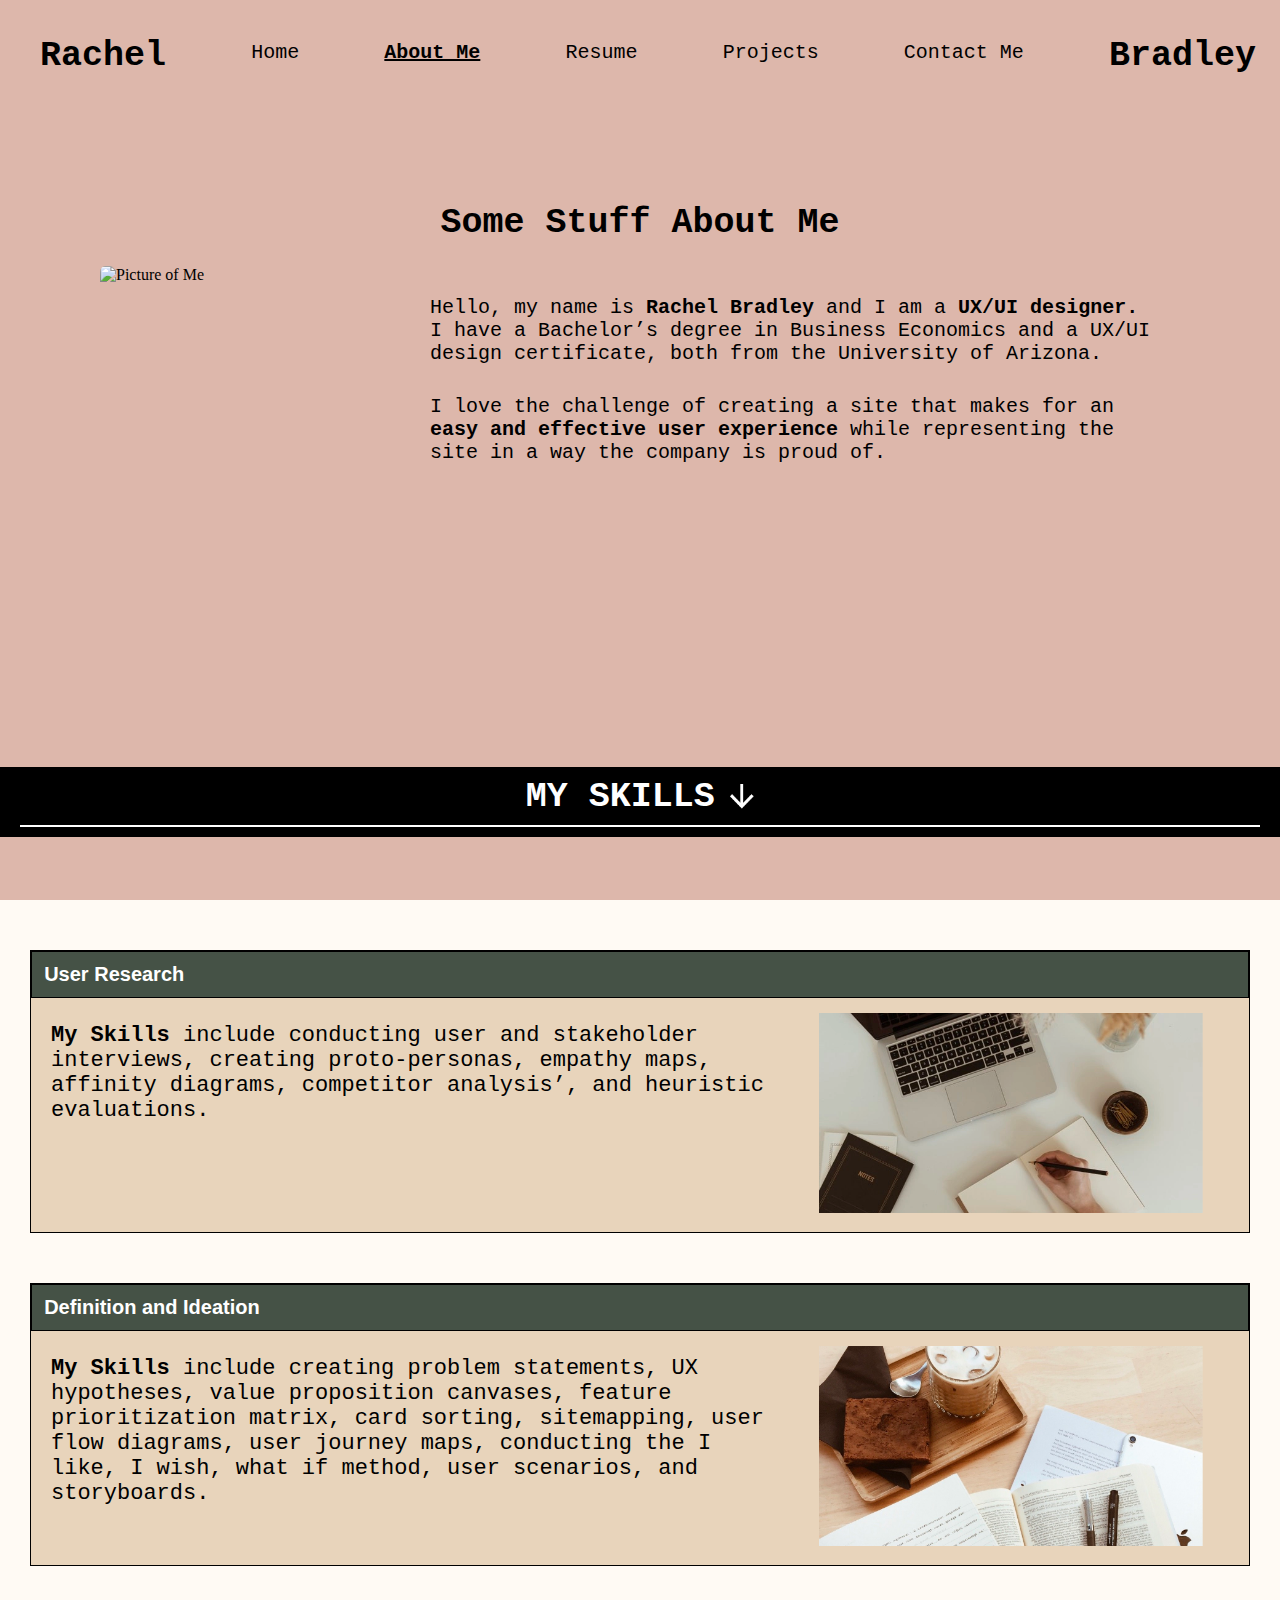
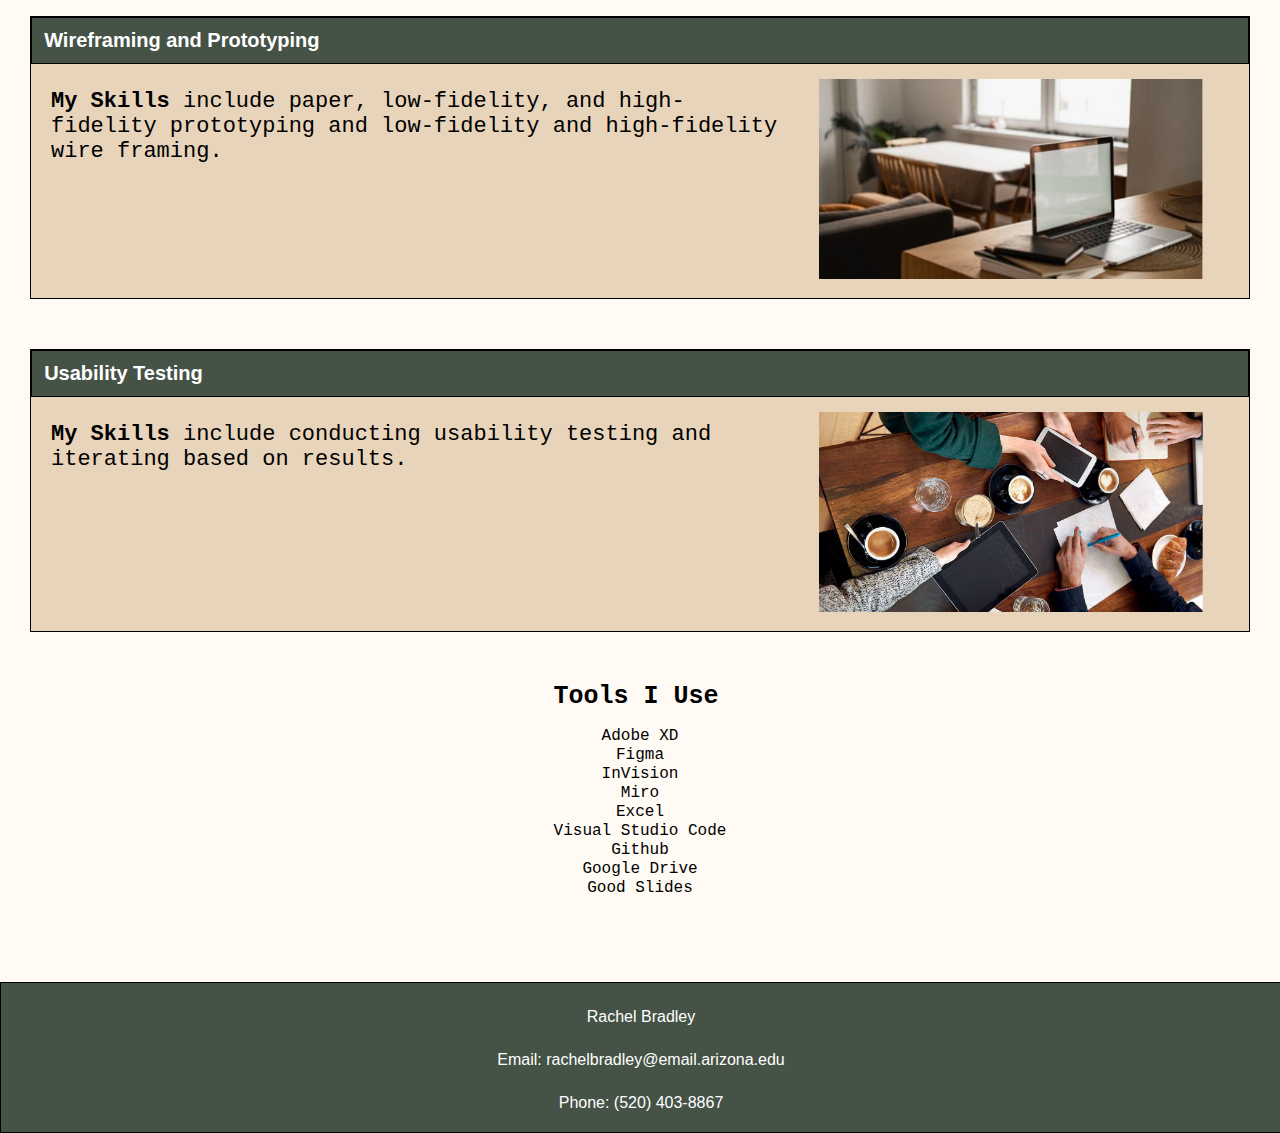
==== About Me.html @ d70fb80a "1.0" ====
<!DOCTYPE html>
<html>
    <head>
        <title>About Me</title>
        <link rel="stylesheet" href="css/About Me.css">
        <link rel="stylesheet" href="css/Fixed.css">
        
    </head>

      <body>

        <header class="header">
          <nav>
            <ul>
              <li>
                <a href="Home Page.html">Rachel</a>
              </li>
              <li>
                <a href="Home Page.html">Home</a>
              </li>
              <li>
                <a href="About Me.html">About Me</a>
              </li>
              <li>
                <a href="Resume.html">Resume</a>
              </li>
              <li>
                <a href="My Work.html">Projects</a>
              </li>
              <li>
                <a href="Contact Me.html">Contact Me</a>
              </li>
              <li>
                <a href="Home Page.html">Bradley</a>
              </li>
            </ul> 
          </nav>
      </header>
  
    <section class="hero">
      <section class="home"> 
          <h1>Some Stuff About Me</h1>
          <div class="intro">
          <img class="GradPic" src="images/GradPic.JPG" alt="Picture of Me">
          <div class="text">
            <p>Hello, my name is <span style=color:black;font-weight:bold>Rachel Bradley</span> and I am a <span style=color:black;font-weight:bold>UX/UI designer.</span> I have a Bachelor’s degree in Business Economics and a UX/UI design certificate, both from the University of Arizona.</p>
            <p>I love the challenge of creating a site that makes for an <span style=color:black;font-weight:bold>easy and effective user experience</span> while representing the site in a way the company is proud of.</p>
          </div>
        </div>
      </section>

      <div class="myworkheader">
        <div class="work">
          <h3>MY SKILLS</h3>
          <img class="arrow" src="images/arrow.png" alt="arrow">
        </div>
    
        <hr class="hr">
      </div>
  </section>
  
  <section>
    <div class="card" id="card1">
      <div class="cardtitle">
        <h4>User Research</h4>
      </div>
        <div class="cardinner">
          <div class="summary">
            <p><strong>My Skills</strong> include conducting user and stakeholder interviews, creating proto-personas, empathy maps, affinity diagrams, competitor analysis’, and heuristic evaluations.</p>
          </div>
          <div class="cardimg">
            <img class="display" src="images/user research.png" alt=display>
          </div>
        </div>
    </div>
  </section>

  <section>
    <div class="card">
      <div class="cardtitle">
        <h4>Definition and Ideation</h4>
      </div>
        <div class="cardinner">
          <div class="summary">
            <p><strong>My Skills</strong> include creating problem statements, UX hypotheses, value proposition canvases, feature prioritization matrix, card sorting, sitemapping, user flow diagrams, user journey maps, conducting the I like, I wish, what if method, user scenarios, and storyboards.</p>
          </div>
          <div class="cardimg">
            <img class="display" src="images/definition and ideation.png" alt=display>
          </div>
        </div>
    </div>
  </section>
    
  <section>
    <div class="card">
      <div class="cardtitle">
        <h4>Wireframing and Prototyping</h4>
      </div>
        <div class="cardinner">
          <div class="summary">
            <p><strong>My Skills</strong> include paper, low-fidelity, and high-fidelity prototyping and low-fidelity and high-fidelity wire framing.</p>
          </div>
          <div class="cardimg">
            <img class="display" src="images/wireframing and prototyping.png" alt=display>
          </div>
        </div>
    </div>
  </section>

  <section>
    <div class="card">
      <div class="cardtitle">
        <h4>Usability Testing</h4>
      </div>
        <div class="cardinner">
          <div class="summary">
            <p><strong>My Skills</strong> include conducting usability testing and iterating based on results.</p>
          </div>
          <div class="cardimg">
            <img class="display" src="images/usability testing.png" alt=display>
          </div>
        </div>
    </div>
  </section>

  <section class="toolsbar">
    <div class="tools">
      <h4>Tools I Use</h4>
      <div class="toollist">
        <p>Adobe XD</p>
        <p>Figma</p>
        <p>InVision</p>
        <P>Miro</P>
        <P>Excel</P>
        <p>Visual Studio Code</p>
        <p>Github</p>
        <p>Google Drive</p>
        <p>Good Slides</p>
      </div>
    </div>
  </section>

<footer>
  <p>Rachel Bradley</p>
  <p>Email: rachelbradley@email.arizona.edu</p>
  <p>Phone: (520) 403-8867</p>
</footer>

    </body>
  <script src="https://code.jquery.com/jquery-3.6.0.min.js" integrity="sha256-/xUj+3OJU5yExlq6GSYGSHk7tPXikynS7ogEvDej/m4=" crossorigin="anonymous"></script>
  <script src="js/About Me.js"></script>
</html>
---- css/About Me.css ----
/* Header */

li:nth-child(3) {
    font-weight: bold;
    text-decoration: underline;
 }
 li:nth-child(2) {
    font-weight: normal !important;
    text-decoration: none !important;
 }


/* Intro */
.intro {
    display: grid;
    grid-template-columns: 400px 1fr;
    justify-content: space-between;
    width: 100%;
    grid-gap: 10px;
    margin-bottom: 50px;
    margin-top: 0px;
}

.GradPic {
    width: 275px;;
    height: 300px;
    object-fit: cover;
    border-radius: 2%;
    margin-left: 100px;
}
h1 {
    font-family: 'Courier New', Courier, monospace;
    font-size: 35px;
    font-weight: bold;
    text-align: center;
    margin-top: 140px;
}
.intro p {
    font-family: 'Courier New', Courier, monospace;
    font-size: 20px;
    margin-right: 120px;
    margin-left: 30px;
    margin-top: 30px;
}
.hero {
    display: flex;
    justify-content: center;
    background-color: #DDB7AB;
    width: 100%;
    height: 100vh;
    flex-wrap: wrap;
    align-items: center;
}
/*Title*/

.myworkheader {
    background-color: black;
    height: 70px;
    margin-top: 25px;
    width: 100%;
}
h3 {
    font-family: 'Courier New', Courier, monospace;
    font-size: 35px;
    font-weight: bold;
    text-align: center;
    margin-top: 40px;
    margin-bottom: 0px;
    color: white;
}
.hr {
    border: 1px solid white;
    margin-left: 20px;
    margin-right: 20px;
}
.work img {
    height: 25px;
    margin-left: 15px;
    margin-top: 47px;
}
.work {
    display: flex;
    justify-content: center;
    margin-top: -30px;
}
/*Cards*/
.card {
    margin-left: 30px;
    margin-right: 30px;
    margin-bottom: 50px;
    background-color: #E8D4BB;
    margin-top: 50px;
    border: 1px solid black;
}
.cardtitle {
    background-color: #455246;
    color: white;
    height: 45px;
    border: .5px solid black;
}
.cardtitle h4 {
    font-family:'Lucida Sans', 'Lucida Sans Regular', 'Lucida Grande', 'Lucida Sans Unicode', Geneva, Verdana, sans-serif;
    font-size: 20px;
    padding: 1%;
    margin-top: -1px;
}
.summary p {
    font-size: 22px;
    font-family: 'Courier New', Courier, monospace;
    font-weight: normal;
    margin-top: 25px;
    margin-left: 20px;
    margin-bottom: 50px;
    margin-right: -35px;
}
.cardinner {
    display: grid;
    grid-template-columns: 1fr 500px;
}
.display {
    height: 200px;
    margin-top: 15px;
    margin-bottom: 15px;
    margin-left: 70px;
}
.card:hover {
    background-color: #E8D4BB;
    border: 2px solid black;
    box-shadow: 5px 5px #c5c5c5;
}


/*Tools*/

.toolsbar {
    display: flex;
    justify-content: center;
    margin-bottom: 100px;
    margin-top: 50px;
}
h4 {
    font-size: 25px;
    font-family: 'Courier New', Courier, monospace;
    margin-top: 0;
    margin-bottom: 0;
}
.toollist p {
    font-family: 'Courier New', Courier, monospace;
    font-size: 16px;
    text-align: center;
    margin-bottom: -15px;
}
---- css/Fixed.css ----
body {
    background-color: #FFFAF4;  
    margin: 0;
}
/* Header */

.header {
    display: flex;
    justify-content: space-between;
    position: fixed;
    width: 100%;
    background-color: #DDB7AB;
    z-index: 99;
}
nav {
    width: 100%;
}
nav ul {
    display: flex;
    justify-content: space-between;
    width: 95%;
}
nav li {
    display: inline-block; 
    padding-top: 25px;
    font-family: 'Courier New', Courier, monospace;
    font-size: 20px;
}
a:link {
    color: black;
    text-decoration: none;
}
a:visited {
    color: black;
}
nav li:hover {
    font-weight: bold;
    text-decoration: underline;
}
li:nth-child(2) {
    font-weight: bold;
    text-decoration: underline;
 }
 li:nth-child(1) {
    font-weight: bold;
    font-size: 35px;
    margin-top:-5px;
 }
 li:nth-child(7) {
    font-weight: bold;
    font-size: 35px;
    margin-top:-5px;
 }

 .text p {
    margin-left: 20px;
 }

 /*Footer*/
footer {
    background-color: #455246;
    width: 100%;
    font-family: 'Lucida Sans', 'Lucida Sans Regular', 'Lucida Grande', 'Lucida Sans Unicode', Geneva, Verdana, sans-serif;
    font-size: 16px;
    position: absolute;
    left: 0;
    border: 1px solid black;
}
footer p {
    color: white;
    text-align: center;
    margin-bottom: 20px;
    margin-top: 25px;
}
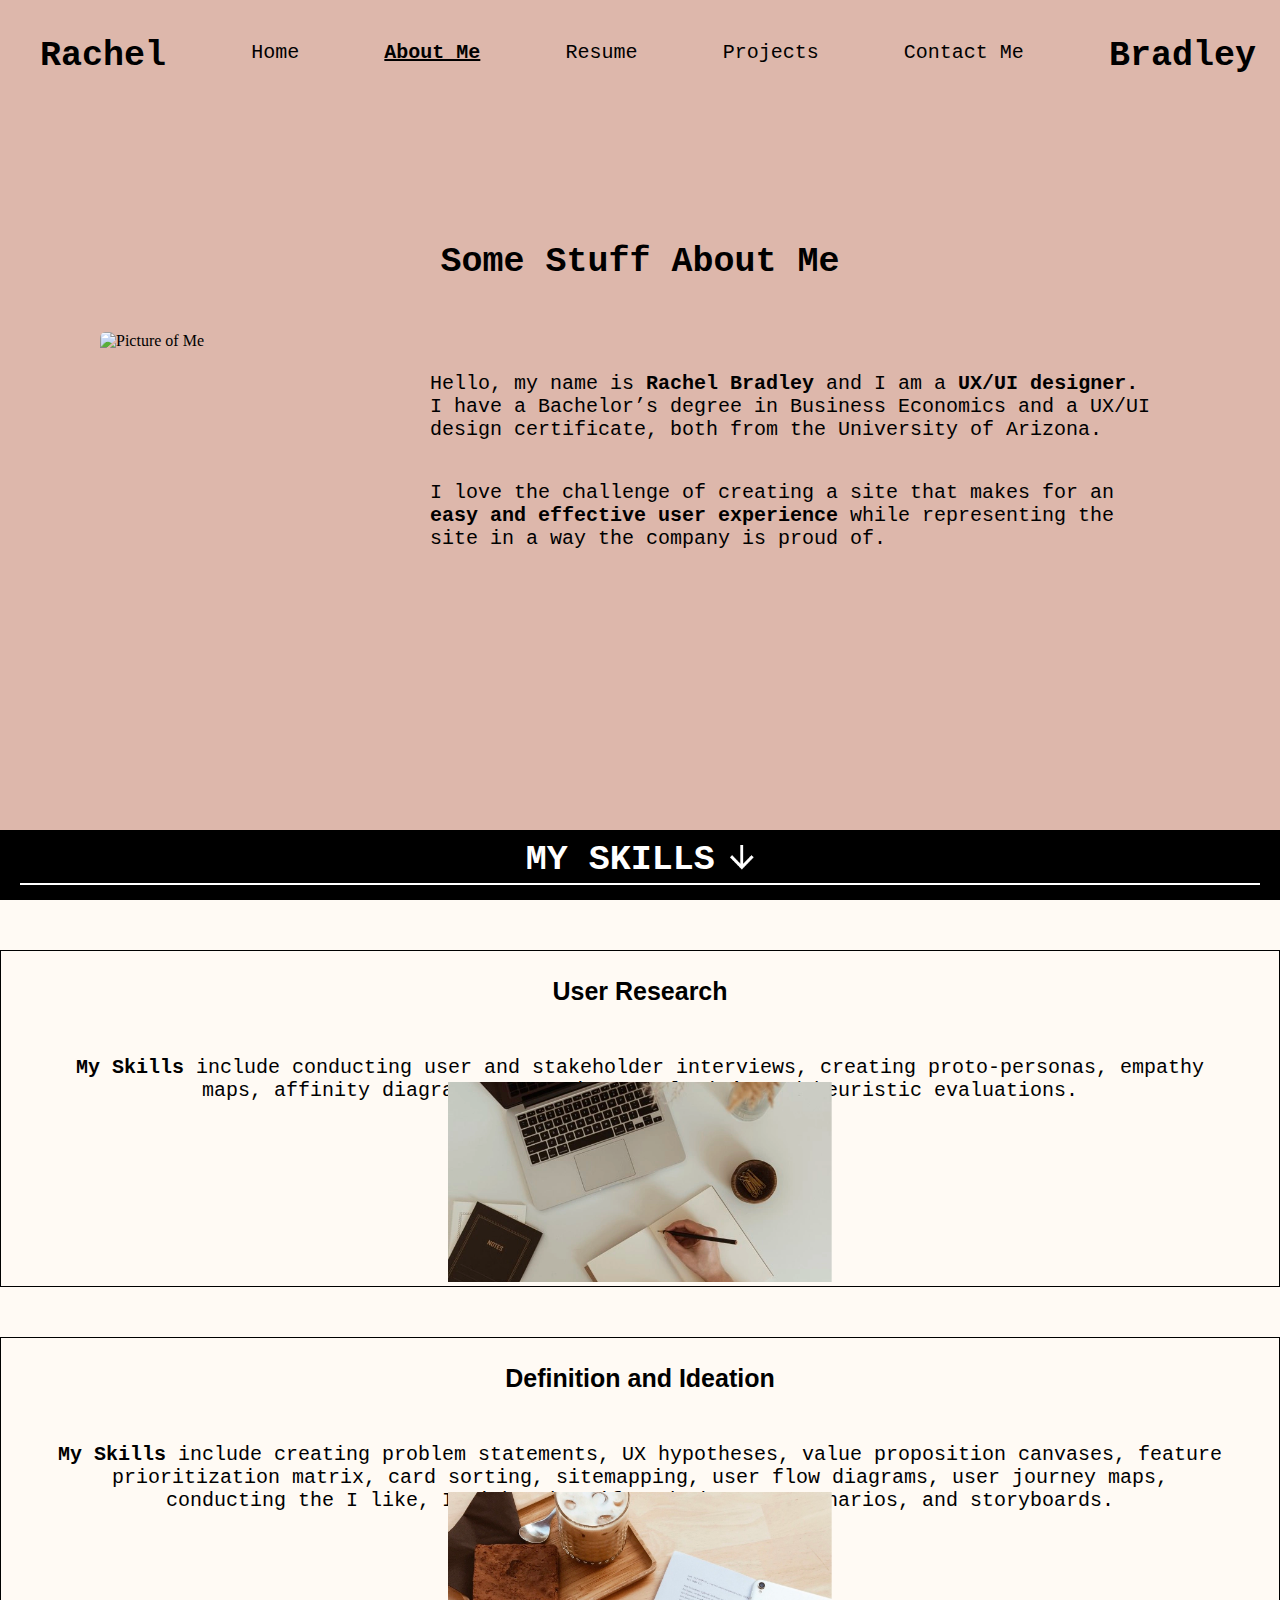
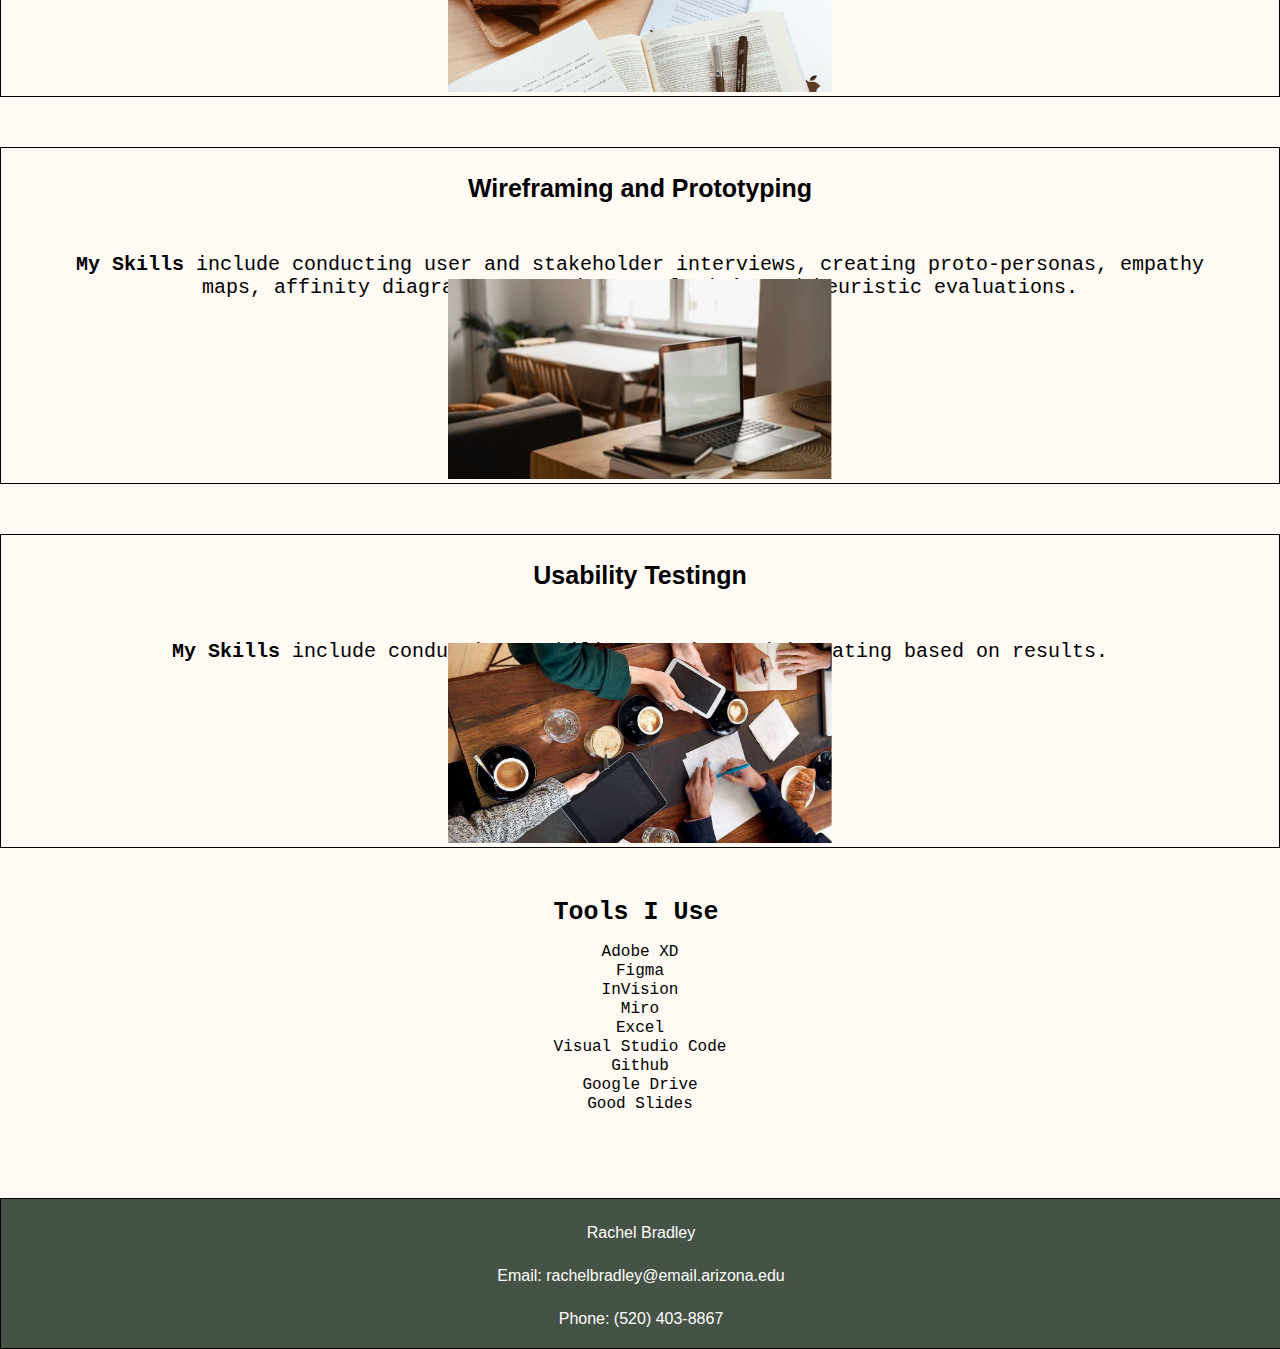
==== commit 78bd7f59: "updates" ====
--- a/About Me.html
+++ b/About Me.html
@@ -1,10 +1,23 @@
 <!DOCTYPE html>
 <html>
     <head>
-        <title>About Me</title>
+      <title>About Me</title>
+      
         <link rel="stylesheet" href="css/About Me.css">
         <link rel="stylesheet" href="css/Fixed.css">
-        
+        <link rel="stylesheet" href="https://cdn.jsdelivr.net/npm/bootstrap@4.6.1/dist/css/bootstrap-grid.min.css" crossorigin="anonymous">
+        <!-- Hotjar Tracking Code for https://raychael.github.io/UX_UI_HW19/ -->
+        <script>
+          (function(h,o,t,j,a,r){
+              h.hj=h.hj||function(){(h.hj.q=h.hj.q||[]).push(arguments)};
+              h._hjSettings={hjid:2817048,hjsv:6};
+              a=o.getElementsByTagName('head')[0];
+              r=o.createElement('script');r.async=1;
+              r.src=t+h._hjSettings.hjid+j+h._hjSettings.hjsv;
+              a.appendChild(r);
+          })(window,document,'https://static.hotjar.com/c/hotjar-','.js?sv=');
+        </script>
+
     </head>
 
       <body>
@@ -13,10 +26,10 @@
           <nav>
             <ul>
               <li>
-                <a href="Home Page.html">Rachel</a>
+                <a href="index.html">Rachel</a>
               </li>
               <li>
-                <a href="Home Page.html">Home</a>
+                <a href="index.html">Home</a>
               </li>
               <li>
                 <a href="About Me.html">About Me</a>
@@ -31,7 +44,7 @@
                 <a href="Contact Me.html">Contact Me</a>
               </li>
               <li>
-                <a href="Home Page.html">Bradley</a>
+                <a href="index.html">Bradley</a>
               </li>
             </ul> 
           </nav>
@@ -59,69 +72,67 @@
       </div>
   </section>
   
-  <section>
-    <div class="card" id="card1">
-      <div class="cardtitle">
-        <h4>User Research</h4>
+<div class="container">
+  <div class="row">
+    <div class="col-md-6">
+      <div class="card1">
+        <div class="card title1">
+          <h4>User Research</h4>
+        </div>
+        <div class="innercard1">
+          <p><strong>My Skills</strong> include conducting user and stakeholder interviews, creating proto-personas, empathy maps, affinity diagrams, competitor analysis’, and heuristic evaluations.</p>
+        </div>
+        <div class="cardimg1">
+          <img class="display" src="images/user research.png" alt=display>
+        </div>
       </div>
-        <div class="cardinner">
-          <div class="summary">
+    </div>
+    <div class="col-md-6">
+      <div class="card1">
+        <div class="card title1">
+          <h4>Definition and Ideation</h4>
+        </div>
+        <div class="innercard1">
+          <p><strong>My Skills</strong> include creating problem statements, UX hypotheses, value proposition canvases, feature prioritization matrix, card sorting, sitemapping, user flow diagrams, user journey maps, conducting the I like, I wish, what if method, user scenarios, and storyboards.</p>
+        </div>
+        <div class="cardimg1">
+          <img class="display" src="images/definition and ideation.png" alt=display>
+        </div>
+      </div>
+    </div>
+  </div>
+</div>
+  
+  <div class="container">
+    <div class="row">
+      <div class="col-md-6">
+        <div class="card1">
+          <div class="card title1">
+            <h4>Wireframing and Prototyping</h4>
+          </div>
+          <div class="innercard1">
             <p><strong>My Skills</strong> include conducting user and stakeholder interviews, creating proto-personas, empathy maps, affinity diagrams, competitor analysis’, and heuristic evaluations.</p>
           </div>
-          <div class="cardimg">
-            <img class="display" src="images/user research.png" alt=display>
-          </div>
-        </div>
-    </div>
-  </section>
-
-  <section>
-    <div class="card">
-      <div class="cardtitle">
-        <h4>Definition and Ideation</h4>
-      </div>
-        <div class="cardinner">
-          <div class="summary">
-            <p><strong>My Skills</strong> include creating problem statements, UX hypotheses, value proposition canvases, feature prioritization matrix, card sorting, sitemapping, user flow diagrams, user journey maps, conducting the I like, I wish, what if method, user scenarios, and storyboards.</p>
-          </div>
-          <div class="cardimg">
-            <img class="display" src="images/definition and ideation.png" alt=display>
-          </div>
-        </div>
-    </div>
-  </section>
-    
-  <section>
-    <div class="card">
-      <div class="cardtitle">
-        <h4>Wireframing and Prototyping</h4>
-      </div>
-        <div class="cardinner">
-          <div class="summary">
-            <p><strong>My Skills</strong> include paper, low-fidelity, and high-fidelity prototyping and low-fidelity and high-fidelity wire framing.</p>
-          </div>
-          <div class="cardimg">
+          <div class="cardimg1">
             <img class="display" src="images/wireframing and prototyping.png" alt=display>
           </div>
         </div>
-    </div>
-  </section>
-
-  <section>
-    <div class="card">
-      <div class="cardtitle">
-        <h4>Usability Testing</h4>
       </div>
-        <div class="cardinner">
-          <div class="summary">
+      <div class="col-md-6">
+        <div class="card1">
+          <div class="card title1">
+            <h4>Usability Testingn</h4>
+          </div>
+          <div class="innercard1">
             <p><strong>My Skills</strong> include conducting usability testing and iterating based on results.</p>
           </div>
-          <div class="cardimg">
+          <div class="cardimg1">
             <img class="display" src="images/usability testing.png" alt=display>
           </div>
         </div>
+      </div>
     </div>
-  </section>
+  </div>
 
   <section class="toolsbar">
     <div class="tools">
@@ -149,4 +160,6 @@
     </body>
   <script src="https://code.jquery.com/jquery-3.6.0.min.js" integrity="sha256-/xUj+3OJU5yExlq6GSYGSHk7tPXikynS7ogEvDej/m4=" crossorigin="anonymous"></script>
   <script src="js/About Me.js"></script>
+  <script src="https://cdn.jsdelivr.net/npm/jquery@3.5.1/dist/jquery.slim.min.js" integrity="sha384-DfXdz2htPH0lsSSs5nCTpuj/zy4C+OGpamoFVy38MVBnE+IbbVYUew+OrCXaRkfj" crossorigin="anonymous"></script>
+  <script src="https://cdn.jsdelivr.net/npm/bootstrap@4.6.1/dist/js/bootstrap.bundle.min.js" integrity="sha384-fQybjgWLrvvRgtW6bFlB7jaZrFsaBXjsOMm/tB9LTS58ONXgqbR9W8oWht/amnpF" crossorigin="anonymous"></script>
 </html>--- a/css/About Me.css
+++ b/css/About Me.css
@@ -19,9 +19,8 @@
     width: 100%;
     grid-gap: 10px;
     margin-bottom: 50px;
-    margin-top: 0px;
+    margin-top: 50px;
 }
-
 .GradPic {
     width: 275px;;
     height: 300px;
@@ -34,14 +33,13 @@
     font-size: 35px;
     font-weight: bold;
     text-align: center;
-    margin-top: 140px;
 }
 .intro p {
     font-family: 'Courier New', Courier, monospace;
     font-size: 20px;
     margin-right: 120px;
     margin-left: 30px;
-    margin-top: 30px;
+    margin-top: 40px;
 }
 .hero {
     display: flex;
@@ -51,23 +49,27 @@
     height: 100vh;
     flex-wrap: wrap;
     align-items: center;
+    position: relative;
+    align-content: center;
 }
 /*Title*/
 
 .myworkheader {
     background-color: black;
     height: 70px;
-    margin-top: 25px;
     width: 100%;
+    position: absolute;
+    bottom: 0;
+    left: 0;
 }
 h3 {
     font-family: 'Courier New', Courier, monospace;
     font-size: 35px;
     font-weight: bold;
     text-align: center;
-    margin-top: 40px;
-    margin-bottom: 0px;
     color: white;
+    margin-bottom: 10px;
+    margin-top: -5px;
 }
 .hr {
     border: 1px solid white;
@@ -77,58 +79,48 @@
 .work img {
     height: 25px;
     margin-left: 15px;
-    margin-top: 47px;
+    margin-top: 0px;
 }
 .work {
     display: flex;
     justify-content: center;
-    margin-top: -30px;
+    margin-top: 15px;
+    margin-bottom: -15px;
 }
 /*Cards*/
-.card {
-    margin-left: 30px;
-    margin-right: 30px;
-    margin-bottom: 50px;
-    background-color: #E8D4BB;
+.card1 {
+    border: 1px solid black;
     margin-top: 50px;
-    border: 1px solid black;
+    height: 100%;
+    display: flex;
+    flex-direction: column;
+    text-align: center;
 }
-.cardtitle {
-    background-color: #455246;
-    color: white;
-    height: 45px;
-    border: .5px solid black;
+.row {
+    align-items: stretch;
 }
-.cardtitle h4 {
+.title1 h4 {
     font-family:'Lucida Sans', 'Lucida Sans Regular', 'Lucida Grande', 'Lucida Sans Unicode', Geneva, Verdana, sans-serif;
+    font-size: 25px;
+    padding: 2%;
+    text-align: center;
+}
+.innercard1 p {
     font-size: 20px;
-    padding: 1%;
-    margin-top: -1px;
-}
-.summary p {
-    font-size: 22px;
     font-family: 'Courier New', Courier, monospace;
     font-weight: normal;
     margin-top: 25px;
-    margin-left: 20px;
-    margin-bottom: 50px;
-    margin-right: -35px;
-}
-.cardinner {
-    display: grid;
-    grid-template-columns: 1fr 500px;
+    margin-left: 50px;
+    margin-right: 50px;
+    margin-bottom: -20px;
 }
 .display {
     height: 200px;
-    margin-top: 15px;
-    margin-bottom: 15px;
-    margin-left: 70px;
 }
-.card:hover {
-    background-color: #E8D4BB;
-    border: 2px solid black;
-    box-shadow: 5px 5px #c5c5c5;
+.cardimg1 {
+    margin-top: auto;
 }
+
 
 
 /*Tools*/
